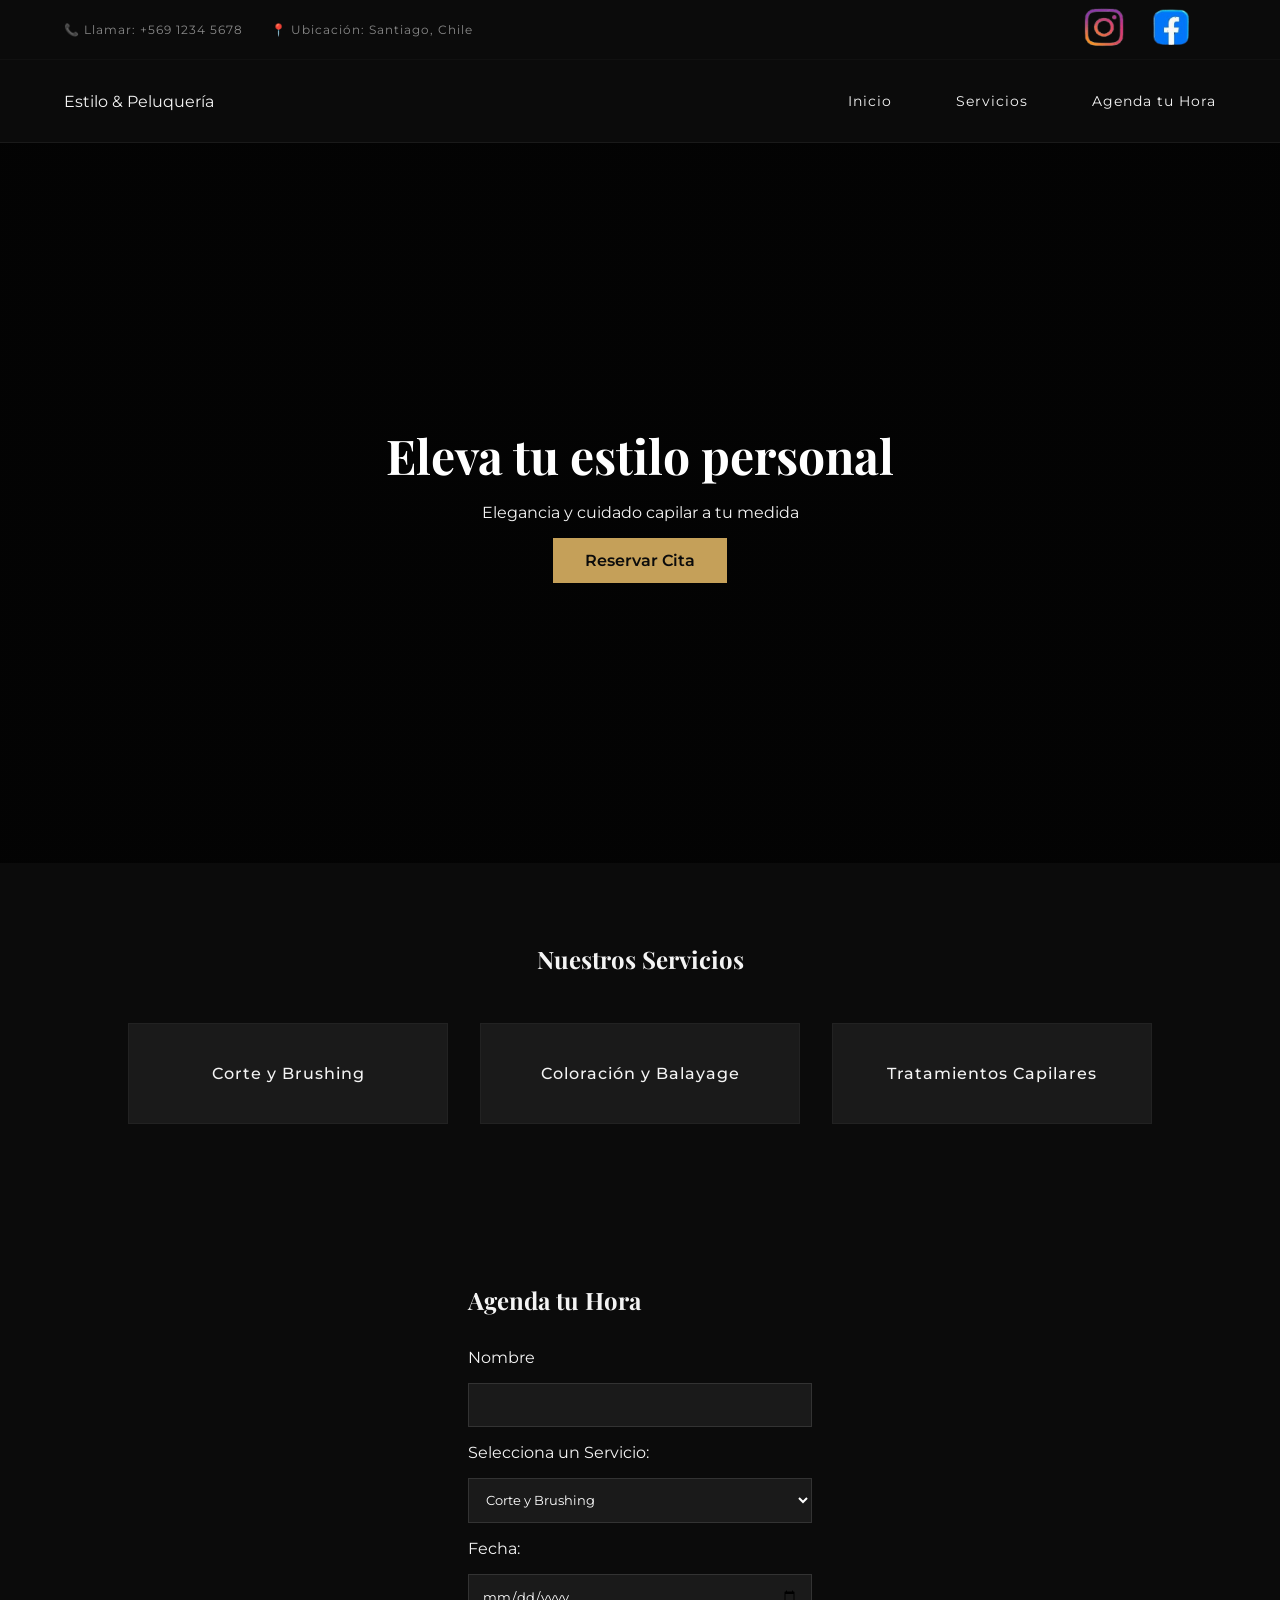
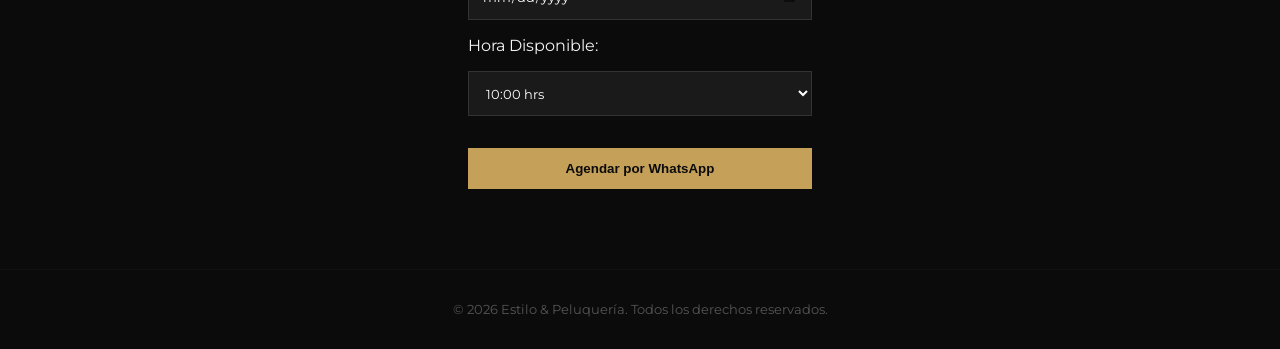
==== index.html @ 05e24e27 "Add proyecto" ====
<!DOCTYPE html>
<html lang="es">
<head>
    <meta charset="UTF-8">
    <meta name="viewport" content="width=device-width, initial-scale=1.0">
    <title>Tu Salón de Belleza</title>
    <link rel="stylesheet" href="style.css">
    <!-- Google Fonts -->
    <link rel="preconnect" href="https://fonts.googleapis.com">
    <link rel="preconnect" href="https://fonts.gstatic.com" crossorigin>
    <link href="https://fonts.googleapis.com/css2?family=Montserrat:wght@300;400;500;600;700&family=Playfair+Display:wght@400;600;700&display=swap" rel="stylesheet">
</head>
<body>
    <!-- Contenedor para el efecto de destellos en el fondo -->
    <div class="destellos-background">
        <div class="destello d1"></div>
        <div class="destello d2"></div>
        <div class="destello d3"></div>
        <div class="destello d4"></div>
        <div class="destello d5"></div>
        <div class="destello d6"></div>
        <div class="destello d7"></div>
        <div class="destello d8"></div>
    </div>
    <!-- Barra Superior Delgada de Contacto -->
    <div class="top-bar">
        <div class="top-bar-content">
            <div class="top-contact">
                <a href="tel:+56912345678">📞 Llamar: +569 1234 5678</a>
                <a href="https://google.com" target="_blank">📍 Ubicación: Santiago, Chile</a>
            </div>
            <div class="top-social">
                <a href="https://instagram.com" target="_blank">
                    <img id="instagram_img" src="img/logo_instagram.png" class="logo_social">
                </a>
                <a href="https://facebook.com" target="_blank">
                    <img id="facebook_img" src="img/logo_facebook.png" class="logo_social">
                </a>
            </div>
        </div>
    </div>

    <header>
        <div class="logo">Estilo & Peluquería</div>
        <nav>
            <ul class="nav-links">
                <li><a href="index.html">Inicio</a></li>
                
                <!-- Menú principal con Submenú -->
                <li class="dropdown">
                    <a href="servicios.html" class="dropdown-toggle">Servicios</a>
                    <ul class="submenu">
                        <li><a href="servicios.html#peluqueria">Peluquería</a></li>
                        <li><a href="servicios.html#estetica">Estética y Belleza</a></li>
                        <li><a href="servicios.html#tratamientos">Tratamientos Capilares</a></li>
                    </ul>
                </li>
                
                <li><a href="index.html#reserva">Agenda tu Hora</a></li>
            </ul>
        </nav>
    </header>

    <section id="inicio" class="hero">
        <h1>Eleva tu estilo personal</h1>
        <p>Elegancia y cuidado capilar a tu medida</p>
        <a href="#reserva" class="btn">Reservar Cita</a>
    </section>

    <section id="servicios" class="servicios">
        <h2 class="animar-elemento">Nuestros Servicios</h2>
        <div class="grid-servicios">
            <div class="servicio-card animar-elemento">Corte y Brushing</div>
            <div class="servicio-card animar-elemento">Coloración y Balayage</div>
            <div class="servicio-card animar-elemento">Tratamientos Capilares</div>
        </div>
    </section>

    <section id="reserva" class="reserva-section">
        <h2 class="animar-elemento">Agenda tu Hora</h2>
        <form id="reservaForm">
            <label for="nombre">Nombre</label>
            <input type="text" id="nombre" required>

            <label for="servicio">Selecciona un Servicio:</label>
            <select id="servicio" required>
                <option value="Corte y Brushing">Corte y Brushing</option>
                <option value="Coloración y Balayage">Coloración y Balayage</option>
                <option value="Tratamientos Capilares">Tratamientos Capilares</option>
            </select>

            <label for="fecha">Fecha:</label>
            <input type="date" id="fecha-reserva" name="Fecha_Agendada" required>

            <label for="hora">Hora Disponible:</label>
            <select id="hora" required>
                <option value="10:00">10:00 hrs</option>
                <option value="12:00">12:00 hrs</option>
                <option value="14:00">14:00 hrs</option>
                <option value="16:00">16:00 hrs</option>
                <option value="18:00">18:00 hrs</option>
            </select>

            <button type="submit" class="btn-whatsapp">Agendar por WhatsApp</button>
        </form>
    </section>

    <footer>
        <p>&copy; 2026 Estilo & Peluquería. Todos los derechos reservados.</p>
    </footer>
    <script src="script.js"></script>
</body>
</html>
---- style.css ----
/* --- ENTORNO BASE SEGURO DE TU WEB --- */
html, body {
    background-color: #0b0b0b !important; /* El negro elegante de base */
    color: var(--text-color);
    font-family: 'Montserrat', sans-serif;
    margin: 0;
    padding: 0;
}

html {
    scroll-behavior: smooth;
}

/* Devolvemos los fondos negros sólidos a tus secciones para asegurar consistencia */
.hero, .servicios, .reserva-section, .servicio-seccion, .servicios-hero {
    background-color: var(--bg-color);
    position: relative;
}

/* Asegurar que ninguna sección rompa el cristal */
section, footer, .top-bar, .seccion-contenedor {
    background-color: transparent !important;
}

:root {
    --bg-color: #0b0b0b;
    --text-color: #f4f4f4;
    --accent-color: #c5a059; /* Tono de acento elegante */
    --white: #ffffff;
    --gray: #1a1a1a;
}

* {
    margin: 0;
    padding: 0;
    box-sizing: border-box;
}


h1, h2, h3 {
    font-family: 'Playfair Display', serif;
}

header {
    display: flex;
    justify-content: space-between;
    align-items: center;
    padding: 1.5rem 5%;
    background-color: var(--bg-color);
    border-bottom: 1px solid var(--gray);
    position: sticky;
    top: 0;
    z-index: 1000;
}
/* Reset y estilos básicos de la lista de navegación */

.nav-links {
    list-style: none;
    display: flex;
    align-items: center;
    gap: 2rem;
}

.nav-links li {
    position: relative; /* Esencial para posicionar el submenú debajo */
}

.nav-links a {
    color: var(--text-color);
    text-decoration: none;
    font-size: 0.9rem;
    letter-spacing: 1px;
    transition: color 0.3s;
    display: block;
    padding: 0.5rem 0;
}

.nav-links a:hover {
    color: var(--accent-color);
}

nav a {
    color: var(--text-color);
    text-decoration: none;
    margin-left: 2rem;
    font-size: 0.9rem;
    letter-spacing: 1px;
    transition: color 0.3s;
}

nav a:hover {
    color: var(--accent-color);
}

/* --- ESTILOS DEL SUBMENÚ (DROPDOWN) --- */

/* Ocultar el submenú por defecto y darle estilo */
.submenu {
    position: absolute;
    top: 100%; /* Se posiciona justo debajo del botón principal */
    left: 0;
    background-color: var(--bg-color);
    border: 1px solid var(--gray);
    list-style: none;
    min-width: 200px;
    padding: 0.5rem 0;
    
    /* Efecto de desvanecimiento oculto */
    opacity: 0;
    visibility: hidden;
    transform: translateY(10px);
    transition: opacity 0.3s ease, transform 0.3s ease, visibility 0.3s;
    z-index: 1000;
}

.submenu li a {
    padding: 0.6rem 1.5rem;
    font-size: 0.85rem;
    white-space: nowrap; /* Evita que el texto se parta en dos líneas */
}

.submenu li a:hover {
    background-color: var(--gray);
    color: var(--accent-color);
}

/* Mostrar el submenú de forma fluida al pasar el cursor */
.dropdown:hover .submenu {
    opacity: 1;
    visibility: visible;
    transform: translateY(0);
}

.hero {
    height: 80vh;
    display: flex;
    flex-direction: column;
    justify-content: center;
    align-items: center;
    text-align: center;
    padding: 0 1rem;
    background: linear-gradient(rgba(0,0,0,0.7), rgba(0,0,0,0.7)), url('imagen-peluqueria.jpg') center/cover;
}

.hero h1 {
    font-size: 3rem;
    margin-bottom: 1rem;
    color: var(--white);
}

.btn, .btn-whatsapp {
    display: inline-block;
    padding: 0.8rem 2rem;
    background-color: var(--accent-color);
    color: var(--bg-color);
    text-decoration: none;
    font-weight: 600;
    border: none;
    cursor: pointer;
    transition: opacity 0.3s;
    margin-top: 1rem;
}

.btn:hover, .btn-whatsapp:hover {
    opacity: 0.85;
}

.servicios {
    padding: 5rem 10%;
    text-align: center;
    z-index: 900;
}

.grid-servicios {
    display: grid;
    grid-template-columns: repeat(auto-fit, minmax(250px, 1fr));
    gap: 2rem;
    margin-top: 3rem;
}

.reserva-section {
    padding: 5rem 10%;
    max-width: 600px;
    margin: 0 auto;
}

.reserva-section form {
    display: flex;
    flex-direction: column;
    gap: 1rem;
    margin-top: 2rem;
}

input, select {
    padding: 0.8rem;
    background-color: var(--gray);
    border: 1px solid #333;
    color: var(--white);
    font-family: 'Montserrat', sans-serif;
}

/* Asegura que al deslizarse, la sección se detenga un poco antes para no quedar tapada por el menú */
section {
    scroll-margin-top: 10px; /* Ajusta este número según la altura real de tu header */
}

/* --- ESTILOS DE LA PÁGINA DE SERVICIOS --- */

.servicios-hero {
    padding: 6rem 5% 4rem 5%;
    text-align: center;
    background-color: var(--bg-color);
    border-bottom: 1px solid var(--gray);
}

.servicios-hero h1 {
    font-size: 2.8rem;
    margin-bottom: 1rem;
    color: var(--white);
}

.servicio-seccion {
    padding: 5rem 10%;
}

.fondo-alterno {
    background-color: rgba(26, 26, 26, 0.4) !important; /* Gris traslúcido que permite ver los destellos */
    border-top: 1px solid #1a1a1a;
    border-bottom: 1px solid #1a1a1a;
}


.seccion-contenedor {
    max-width: 900px;
    margin: 0 auto;
}

.servicio-seccion h2 {
    font-size: 2.2rem;
    color: var(--accent-color);
    margin-bottom: 0.5rem;
}

.seccion-subtitulo {
    font-size: 0.95rem;
    color: #888;
    margin-bottom: 3rem;
    font-weight: 300;
}

/* Tabla de tarifas minimalista */
.tabla-tarifas {
    display: flex;
    flex-direction: column;
    gap: 1.5rem;
}

.tarifa-item {
    display: flex;
    justify-content: space-between;
    align-items: flex-end;
    padding-bottom: 0.8rem;
    border-bottom: 1px solid #222; /* Línea divisoria sutil */
    font-size: 1.05rem;
}

.servicio-nombre {
    color: var(--text-color);
    font-weight: 400;
}

.servicio-precio {
    color: var(--white);
    font-weight: 600;
    font-family: 'Playfair Display', serif;
}

.cta-servicios {
    text-align: center;
    padding: 5rem 5%;
    background-color: var(--gray);
    border-top: 1px solid #222;
}

.cta-servicios h3 {
    font-size: 2rem;
    margin-bottom: 1rem;
}

footer {
    text-align: center;
    padding: 2rem;
    font-size: 0.8rem;
    color: #555;
    border-top: 1px solid #111;
}

/* --- SISTEMA DE 8 MICRO-DESTELLOS CON Z-INDEX CORREGIDO --- */

.destellos-background {
    position: fixed !important;
    top: 0 !important;
    left: 0 !important;
    width: 100vw !important;
    height: 100vh !important;
    overflow: hidden !important;
    pointer-events: none !important; /* Esencial: permite hacer clic en los botones de abajo */
    background-color: transparent !important; /* Mantiene la transparencia para no tapar la web */
    
    /* TU SOLUCIÓN: Elevamos las luces para ganarle al bloqueo del navegador */
    z-index: 10 !important; 
    
    /* Fusiona las luces con los textos e imágenes de fondo de forma orgánica */
    mix-blend-mode: screen !important; 
}

/* Diseño original: pequeños diamantes de luz nítidos y brillantes */
.destello {
    position: absolute !important;
    background: radial-gradient(circle, #ffffff 0%, #c5a059 40%, rgba(0, 0, 0, 0) 100%) !important;
    border-radius: 50% !important;
    filter: drop-shadow(0 0 5px #c5a059) !important;
    opacity: 0;
    display: block !important;
}

/* Tamaños mini personalizados y asignación de rutas */
.d1 { width: 6px; height: 6px; top: 15%; left: 15%; animation: rutaCorta 18s infinite linear !important; }
.d2 { width: 4px; height: 4px; top: 70%; left: 80%; animation: rutaLarga 24s infinite linear !important; animation-delay: 2s; }
.d3 { width: 8px; height: 8px; top: 35%; left: 40%; animation: rutaDiagonal 20s infinite linear !important; animation-delay: 4s; }
.d4 { width: 5px; height: 5px; top: 85%; left: 25%; animation: rutaCorta 22s infinite linear !important; animation-delay: 1s; }
.d5 { width: 7px; height: 7px; top: 25%; left: 65%; animation: rutaDiagonal 16s infinite linear reverse !important; animation-delay: 3s; }
.d6 { width: 4px; height: 4px; top: 50%; left: 10%; animation: rutaLarga 28s infinite linear !important; animation-delay: 6s; }
.d7 { width: 6px; height: 6px; top: 90%; left: 60%; animation: rutaCorta 19s infinite linear reverse !important; animation-delay: 5s; }
.d8 { width: 5px; height: 5px; top: 10%; left: 85%; animation: rutaDiagonal 25s infinite linear !important; animation-delay: 2s; }

/* Trayectorias tridimensionales originales (X, Y) y desvanecimiento continuo */
@keyframes rutaCorta {
    0% { opacity: 0; transform: translate(0, 0) scale(0.5); }
    20% { opacity: 0.9; }
    50% { opacity: 0.4; transform: translate(80px, -60px) scale(1.2); }
    80% { opacity: 0.8; }
    100% { opacity: 0; transform: translate(40px, -120px) scale(0.5); }
}

@keyframes rutaLarga {
    0% { opacity: 0; transform: translate(0, 0); }
    15% { opacity: 1; }
    50% { opacity: 0.3; transform: translate(-180px, -140px) scale(1.3); }
    85% { opacity: 0.9; }
    100% { opacity: 0; transform: translate(-90px, -280px); }
}

@keyframes rutaDiagonal {
    0% { opacity: 0; transform: translate(0, 0); }
    30% { opacity: 1; transform: translate(140px, 90px); }
    70% { opacity: 0.5; transform: translate(70px, 180px); }
    100% { opacity: 0; transform: translate(-40px, 90px); }
}

/* --- INTERACTIVIDAD EN LAS TARJETAS DE SERVICIO (`index.html`) --- */

.servicio-card {
    background-color: var(--gray);
    padding: 2.5rem 2rem;
    border: 1px solid #222;
    color: var(--text-color);
    font-weight: 500;
    letter-spacing: 1px;
    
    /* Transición suave para todos los cambios visuales */
    transition: transform 0.4s cubic-bezier(0.16, 1, 0.3, 1), 
                border-color 0.4s ease, 
                box-shadow 0.4s ease, 
                color 0.4s ease;
    cursor: pointer;
    position: relative;
    overflow: hidden;
}

/* Efecto Hover: Eleva la tarjeta, cambia el borde al color de acento y genera un reflejo */
.servicio-card:hover {
    transform: translateY(-8px); /* Eleva la tarjeta con elegancia */
    border-color: var(--accent-color); /* El borde se ilumina en dorado/nude */
    color: var(--white);
    
    /* Sombra difuminada dorada muy sutil de fondo */
    box-shadow: 0 10px 30px rgba(197, 160, 89, 0.1); 
}

/* Línea decorativa inferior que aparece al pasar el mouse */
.servicio-card::after {
    content: '';
    position: absolute;
    bottom: 0;
    left: 0;
    width: 100%;
    height: 2px;
    background-color: var(--accent-color);
    transform: scaleX(0);
    transition: transform 0.4s ease;
}

.servicio-card:hover::after {
    transform: scaleX(1);
}

/* --- BARRA SUPERIOR DELGADA (TOP BAR) --- */
.top-bar {
    background-color: #000000;
    border-bottom: 1px solid #111;
    padding: 0.5rem 5%;
    font-size: 0.75rem;
    letter-spacing: 1px;
}

.top-bar-content {
    display: flex;
    justify-content: space-between;
    align-items: center;
    max-width: 1200px;
    margin: 0 auto;
}

.top-contact a, .top-social a {
    color: #888;
    text-decoration: none;
    margin-right: 1.5rem;
    transition: color 0.3s ease;
}

.top-contact a:hover, .top-social a:hover {
    color: var(--accent-color);
}

/* --- EFECTO DE REVELADO CON SCROLL (FADE-IN UP) --- */

/* Estado inicial: oculto, un poco más abajo y encogido */
.animar-elemento {
    opacity: 0;
    transform: translateY(40px) scale(0.98);
    transition: opacity 0.8s cubic-bezier(0.16, 1, 0.3, 1), 
                transform 0.8s cubic-bezier(0.16, 1, 0.3, 1);
    will-change: transform, opacity;
}

/* Estado activo: cuando el usuario baja y la IA lo detecta, se activa esta clase */
.animar-elemento.visible {
    opacity: 1;
    transform: translateY(0) scale(1);
}

/* Efecto de cascada: si hay varios elementos seguidos (como las tarjetas), se animan uno por uno */
.animar-elemento:nth-child(2) { animation-delay: 0.15s; }
.animar-elemento:nth-child(3) { animation-delay: 0.3s; }
.animar-elemento:nth-child(4) { animation-delay: 0.45s; }

.logo_social {
    width: 40px;
    height: 40px;
}
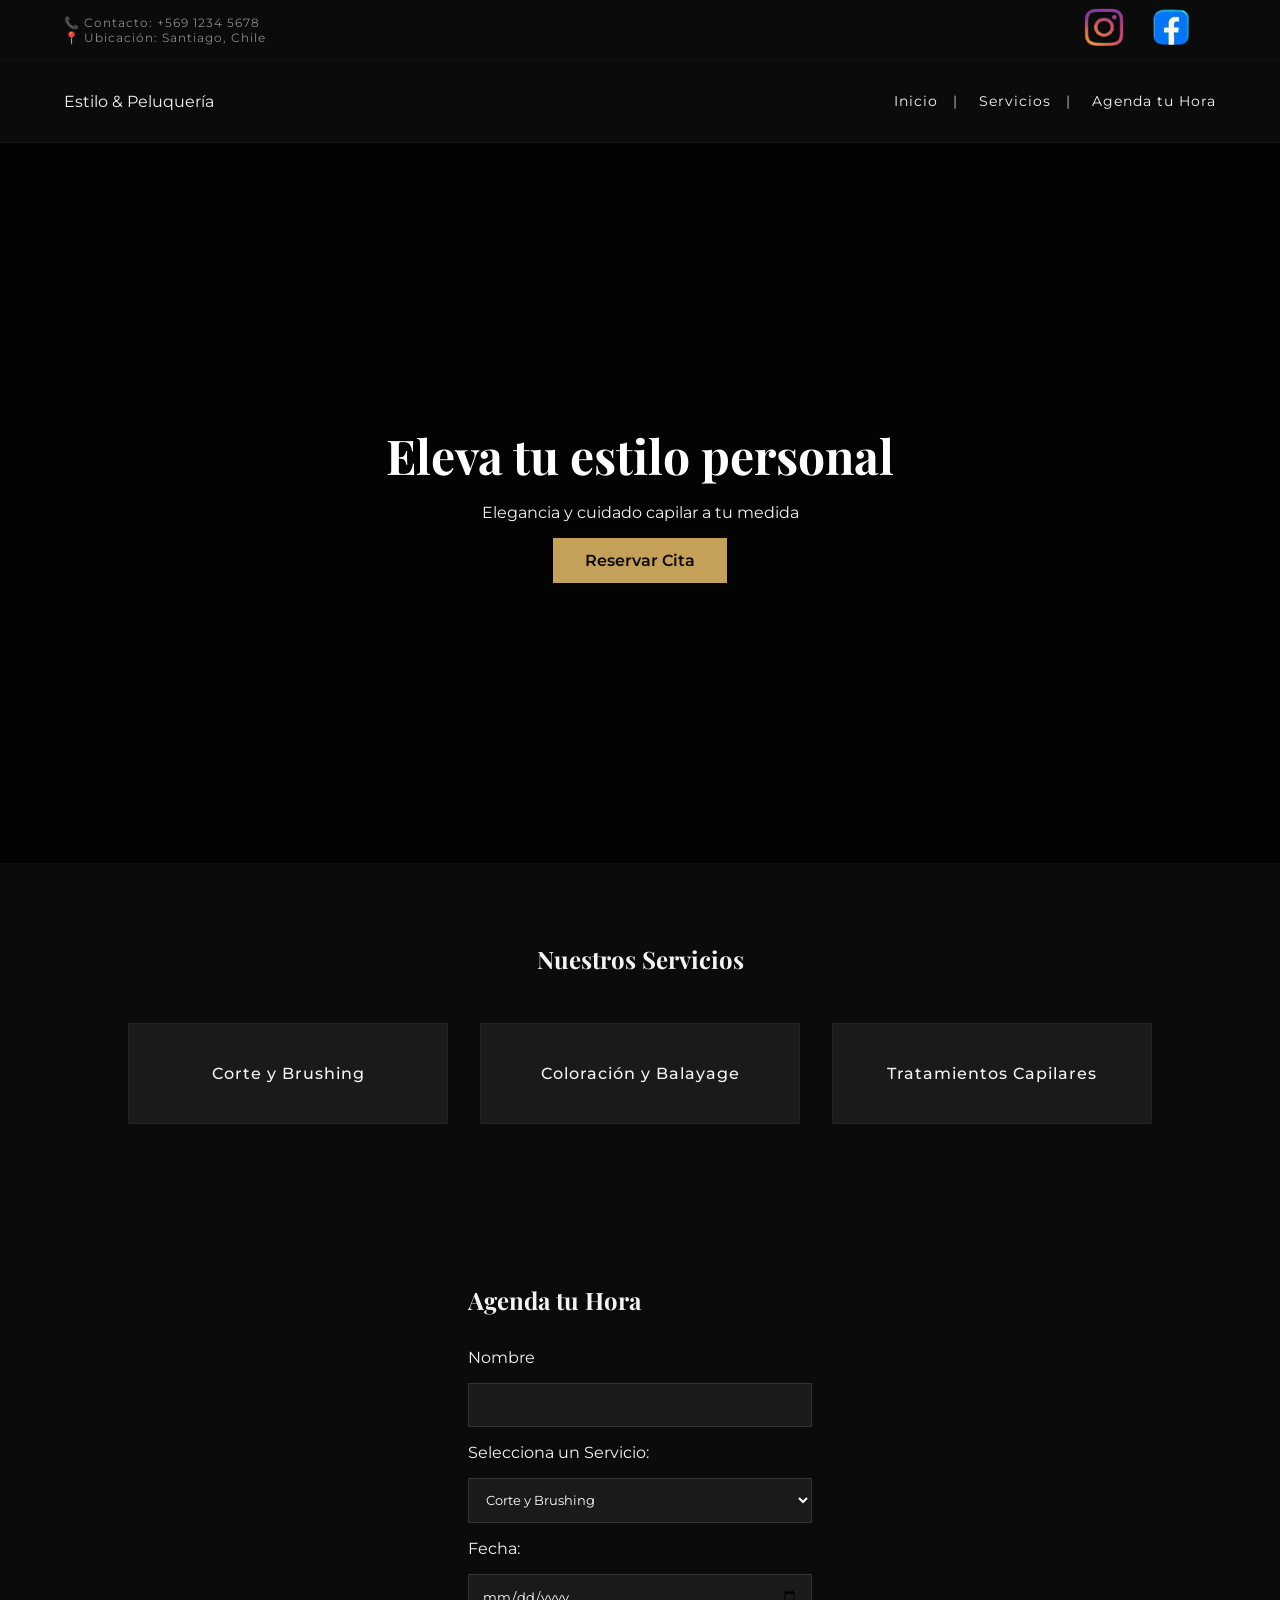
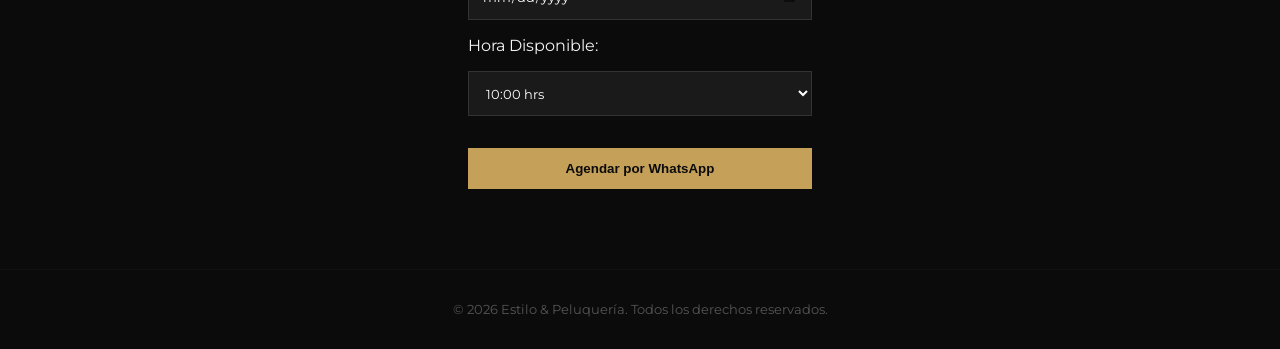
==== commit 7a41a735: "Cambio pagina" ====
--- a/index.html
+++ b/index.html
@@ -9,6 +9,23 @@
     <link rel="preconnect" href="https://fonts.googleapis.com">
     <link rel="preconnect" href="https://fonts.gstatic.com" crossorigin>
     <link href="https://fonts.googleapis.com/css2?family=Montserrat:wght@300;400;500;600;700&family=Playfair+Display:wght@400;600;700&display=swap" rel="stylesheet">
+
+    <!-- Vinculación con el archivo de estilos externos -->
+    <link rel="icon" type="image/x-icon" href="https://github.com/MichaelProgrammer23/Estilo_Peluqueria/blob/main/img/logo_estilista.png?raw=true">
+
+     <!-- Metadatos de Open Graph para WhatsApp, Facebook y LinkedIn -->
+    <meta property="og:title" content="Estilo & Peluqueria">
+    <meta property="og:description" content="Servicios de Estilista y Peluquera">
+    <meta property="og:image" content="https://github.com/MichaelProgrammer23/Estilo_Peluqueria/blob/main/img/logo_estilista.png?raw=true">
+    <meta property="og:image:type" content="image/png">
+    <meta property="og:url" content="https://michaelprogrammer23.github.io/Estilo_Peluqueria/">
+    <meta property="og:type" content="website">
+
+    <!-- Metadatos para Twitter / X -->
+    <meta name="twitter:card" content="summary_large_image">
+    <meta name="twitter:title" content="Estilo & Peluqueria">
+    <meta name="twitter:description" content="Servicio de Estilista y Peluquera">
+    <meta name="twitter:image" content="https://github.com/MichaelProgrammer23/Estilo_Peluqueria/blob/main/img/logo_estilista.png?raw=true">
 </head>
 <body>
     <!-- Contenedor para el efecto de destellos en el fondo -->
@@ -26,7 +43,7 @@
     <div class="top-bar">
         <div class="top-bar-content">
             <div class="top-contact">
-                <a href="tel:+56912345678">📞 Llamar: +569 1234 5678</a>
+                <a href="tel:+56912345678">📞 Contacto: +569 1234 5678</a><br>
                 <a href="https://google.com" target="_blank">📍 Ubicación: Santiago, Chile</a>
             </div>
             <div class="top-social">
--- a/style.css
+++ b/style.css
@@ -54,17 +54,35 @@
 }
 /* Reset y estilos básicos de la lista de navegación */
 
+
 .nav-links {
     list-style: none;
     display: flex;
     align-items: center;
-    gap: 2rem;
-}
+    gap: 0.5rem;
+}
+
+.nav-links > li > a {
+    display: inline-block;
+    position: relative;
+}
+
+/* Agrega el separador después de cada enlace principal */
+.nav-links > li:not(:last-child) > a::after {
+    content: "|";
+    margin-left: 15px;  /* Espacio antes de la barra */
+    margin-right: 5px; /* Espacio después de la barra si el siguiente li está muy pegado */
+    color: #ccc;        /* Cambia el color según el diseño de tu web */
+}
+
 
 .nav-links li {
     position: relative; /* Esencial para posicionar el submenú debajo */
 }
 
+.nav-links > li > a {
+    text-decoration: none;
+}
 .nav-links a {
     color: var(--text-color);
     text-decoration: none;
@@ -82,7 +100,7 @@
 nav a {
     color: var(--text-color);
     text-decoration: none;
-    margin-left: 2rem;
+    margin-left: 0.5rem;
     font-size: 0.9rem;
     letter-spacing: 1px;
     transition: color 0.3s;
@@ -102,7 +120,7 @@
     background-color: var(--bg-color);
     border: 1px solid var(--gray);
     list-style: none;
-    min-width: 200px;
+    min-width: 100px;
     padding: 0.5rem 0;
     
     /* Efecto de desvanecimiento oculto */
@@ -114,7 +132,7 @@
 }
 
 .submenu li a {
-    padding: 0.6rem 1.5rem;
+    padding: 0.6rem 0;
     font-size: 0.85rem;
     white-space: nowrap; /* Evita que el texto se parta en dos líneas */
 }
